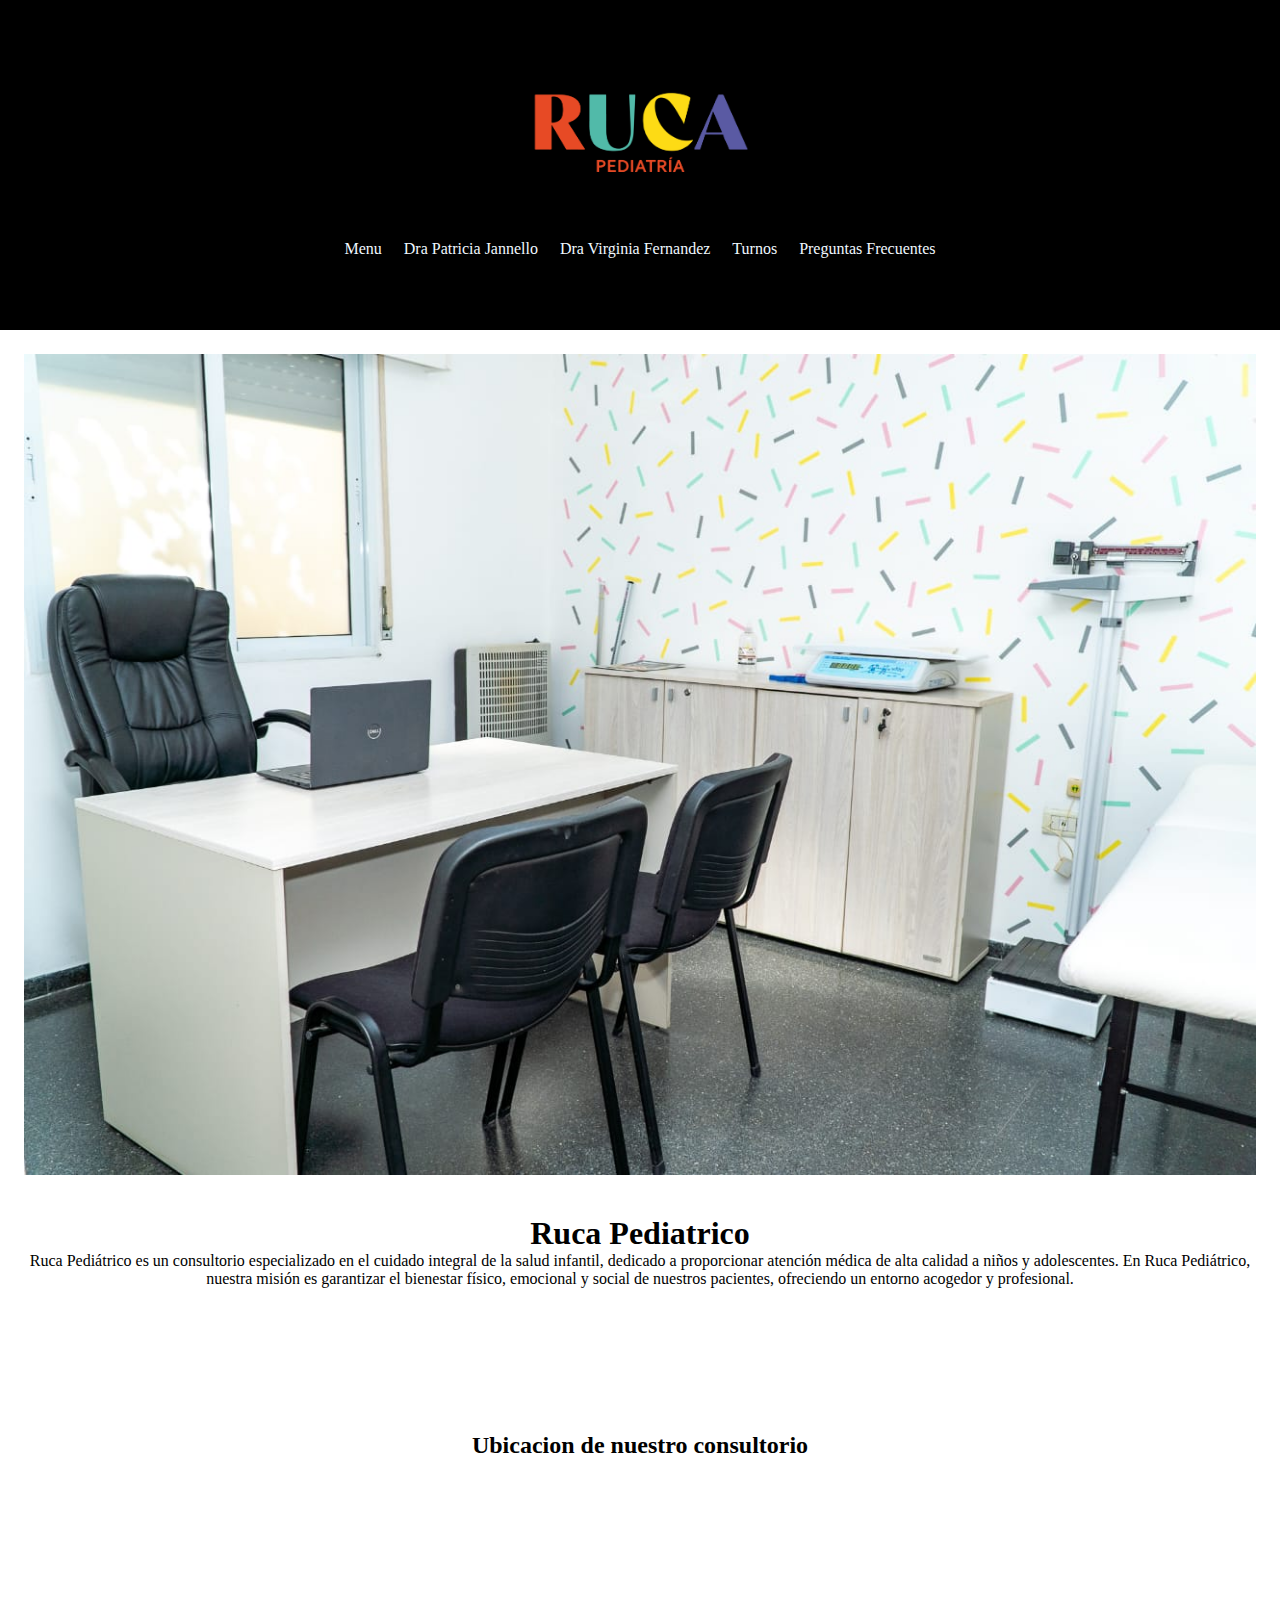
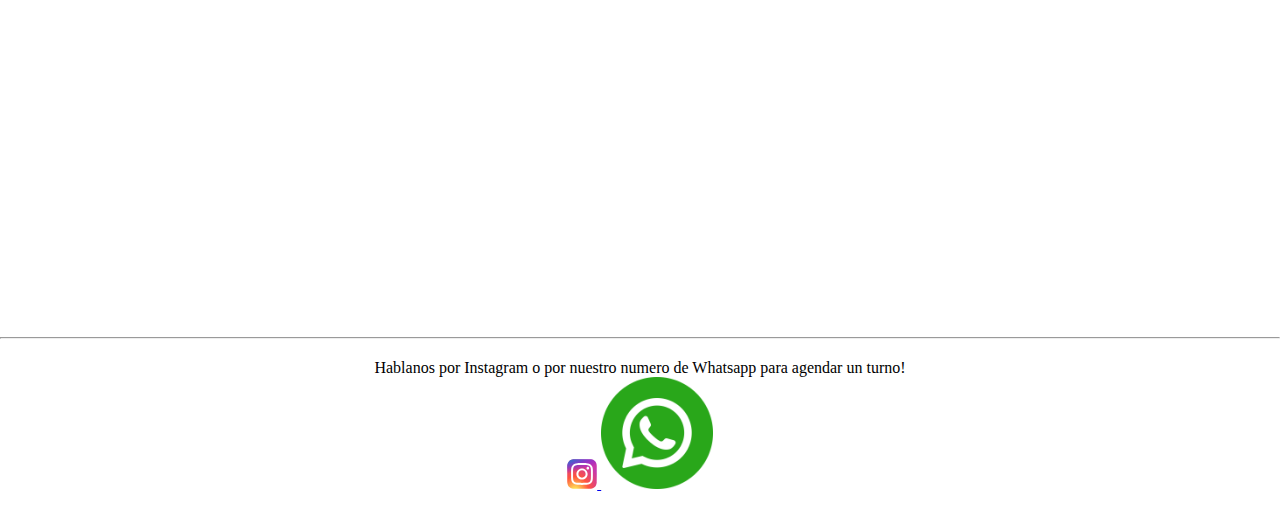
==== index.html @ 6505b5c9 "Primer commit de la segunda Pre-entrega" ====
<!DOCTYPE html>
<html lang="en">
<head>
    <meta charset="UTF-8">
    <meta name="viewport" content="width=device-width, initial-scale=1.0">

    <title>Ruca Pediatrico - Menu</title>
    <link rel="stylesheet" href="css/style.css">

</head>

<body>

    <header>

        <div class="div-centrar-logo">
            <img class="img-logo" src="images/Ruca Pediatrico.png" alt="">
        </div>
        
            
        <div>
            <nav class="menu">
                <ul>
                    <li> <a href="index.html"> Menu </a>  </li>
                    <li> <a href="pages/jannello.html"> Dra Patricia Jannello </a>  </li>
                    <li> <a href="pages/fernandez.html"> Dra Virginia Fernandez </a> </li>
                    <li> <a href="pages/turnos.html"> Turnos </a> </li>
                    <li> <a href="pages/preguntasf.html"> Preguntas Frecuentes </a>  </li>
                </ul>
            </nav>
        </div>
            
    </header>

    

    

    <main>
        <div class="div-main">
            <div class="div-consultorio-celular">
                <img id="consultorio-celular" src="images/foto-consultorio.jpg" alt="foto consultorio">
            </div>
            <div>
                <h1> Ruca Pediatrico </h1>
            </div>
            <div class="texto-descriptivo-consultorio">
                <p>Ruca Pediátrico es un consultorio especializado en el cuidado integral de la salud infantil, dedicado a proporcionar atención médica de alta calidad a niños y adolescentes. En Ruca Pediátrico, nuestra misión es garantizar el bienestar físico, emocional y social de nuestros pacientes, ofreciendo un entorno acogedor y profesional.</p>
            </div>
            <div class="div-ubicacion-mapa">
                <h2> Ubicacion de nuestro consultorio </h2>
            </div>
            <div>
                <iframe class="mapa" src="https://www.google.com/maps/embed?pb=!1m18!1m12!1m3!1d3201.8360350222256!2d-64.29708857441739!3d-36.63033321733507!2m3!1f0!2f0!3f0!3m2!1i1024!2i768!4f13.1!3m3!1m2!1s0x95c2cd3a7278e0b7%3A0xe6316afb4730a02e!2sRuca%20Pediatr%C3%ADa!5e0!3m2!1ses-419!2sar!4v1726334601955!5m2!1ses-419!2sar" width="600" height="450" style="border:0;" allowfullscreen="" loading="lazy" referrerpolicy="no-referrer-when-downgrade"></iframe>
            </div>
        </div>

    </main>

    
<hr>
    <footer>
        
        <p>
            Hablanos por Instagram o por nuestro numero de Whatsapp para agendar un turno!
        </p>
    <a href="https://www.instagram.com/ruca.pediatrico/" target="_blank">
        <img class="imagen-instagram" src="images/Instagram_logo_2016.svg" alt="Instagram" style="width: 30px; height: 30px;">
    </a>
        <a href="https://wa.me/5491125248600" target="_blank" class="whatsapp-button">
            <img src="images/whatsapp_3670051.png" alt="WhatsApp Icon" class="whatsapp-icon">
        </a>
    
    </footer>

</body>
</html>
---- css/style.css ----
*{
    padding: 0px;
    margin: 0px;
    box-sizing: border-box;
}


/*Header*/

header{
    background-color: black;
    height: 330px;
}

/*Foto logo*/

.img-logo{
    width: 15rem;
    
}

.div-centrar-logo{
    display: flex;
    justify-content: center;
}


header div nav ul {
    display: flex;
    justify-content: center;
    align-items: center;
    flex-wrap: wrap;
    gap: 22px;
    list-style: none;
    
    
  }


header div nav ul li a{
    text-decoration: none;
    color: aliceblue;
}

a:hover{
    color: aqua;
}





.titulos-principales{
    margin-top: 30px;
    margin-bottom: 30px;

}

footer{
    text-align: center;
    padding: 20px;
}

/*index.html*/

.div-main{
    padding: 1.5rem;
}

/*foto para celular del consultorio*/
.div-consultorio-celular{
    display: flex;
    justify-content: center;
    margin-bottom: 40px;
}


#consultorio-celular{
    
    width: 100%;
    
}



#consultorio-celular, .texto-descriptivo-consultorio{
    display: grid;
    grid-template-columns: 1fr;
    grid-template-rows: repeat(5,1fr);
    gap: 20px;
}

.texto-descriptivo-consultorio{
    height: 130px;
    margin-bottom: 50px;
}

main{
    text-align: center;
}

.mapa{
    width: 90%;
}


/*jannello.html*/

.imagen-jannello{
    width: 100%;
    margin-bottom: 50px;
}

/*fernandez.html*/


.imagen-fernandez{
    width: 100%;
    height: 23.5rem;
}



/*turnos.html*/


.modifica-formulario{
    height: 200px;
    width: 200px;
    margin-left: 26%;
}




/*preguntasf.html*/


.main-preguntas{
    text-align: left;
    padding: 10px;

}

.preguntas{
    font-weight: bolder;
    margin-top: 10px;
    margin-bottom: 10px;
}


.respuesta-1{
    margin-top: 5px;
    margin-left: 30px;
    font-weight: bold;
}


.preguntas-respuestas{
    margin-top: 30px;
    margin-bottom: 30px;
}

.imagen-instagram{
    margin-top: 10px;
}


.whatsapp-icon{
    width: 9%;
}


@media screen and(min)
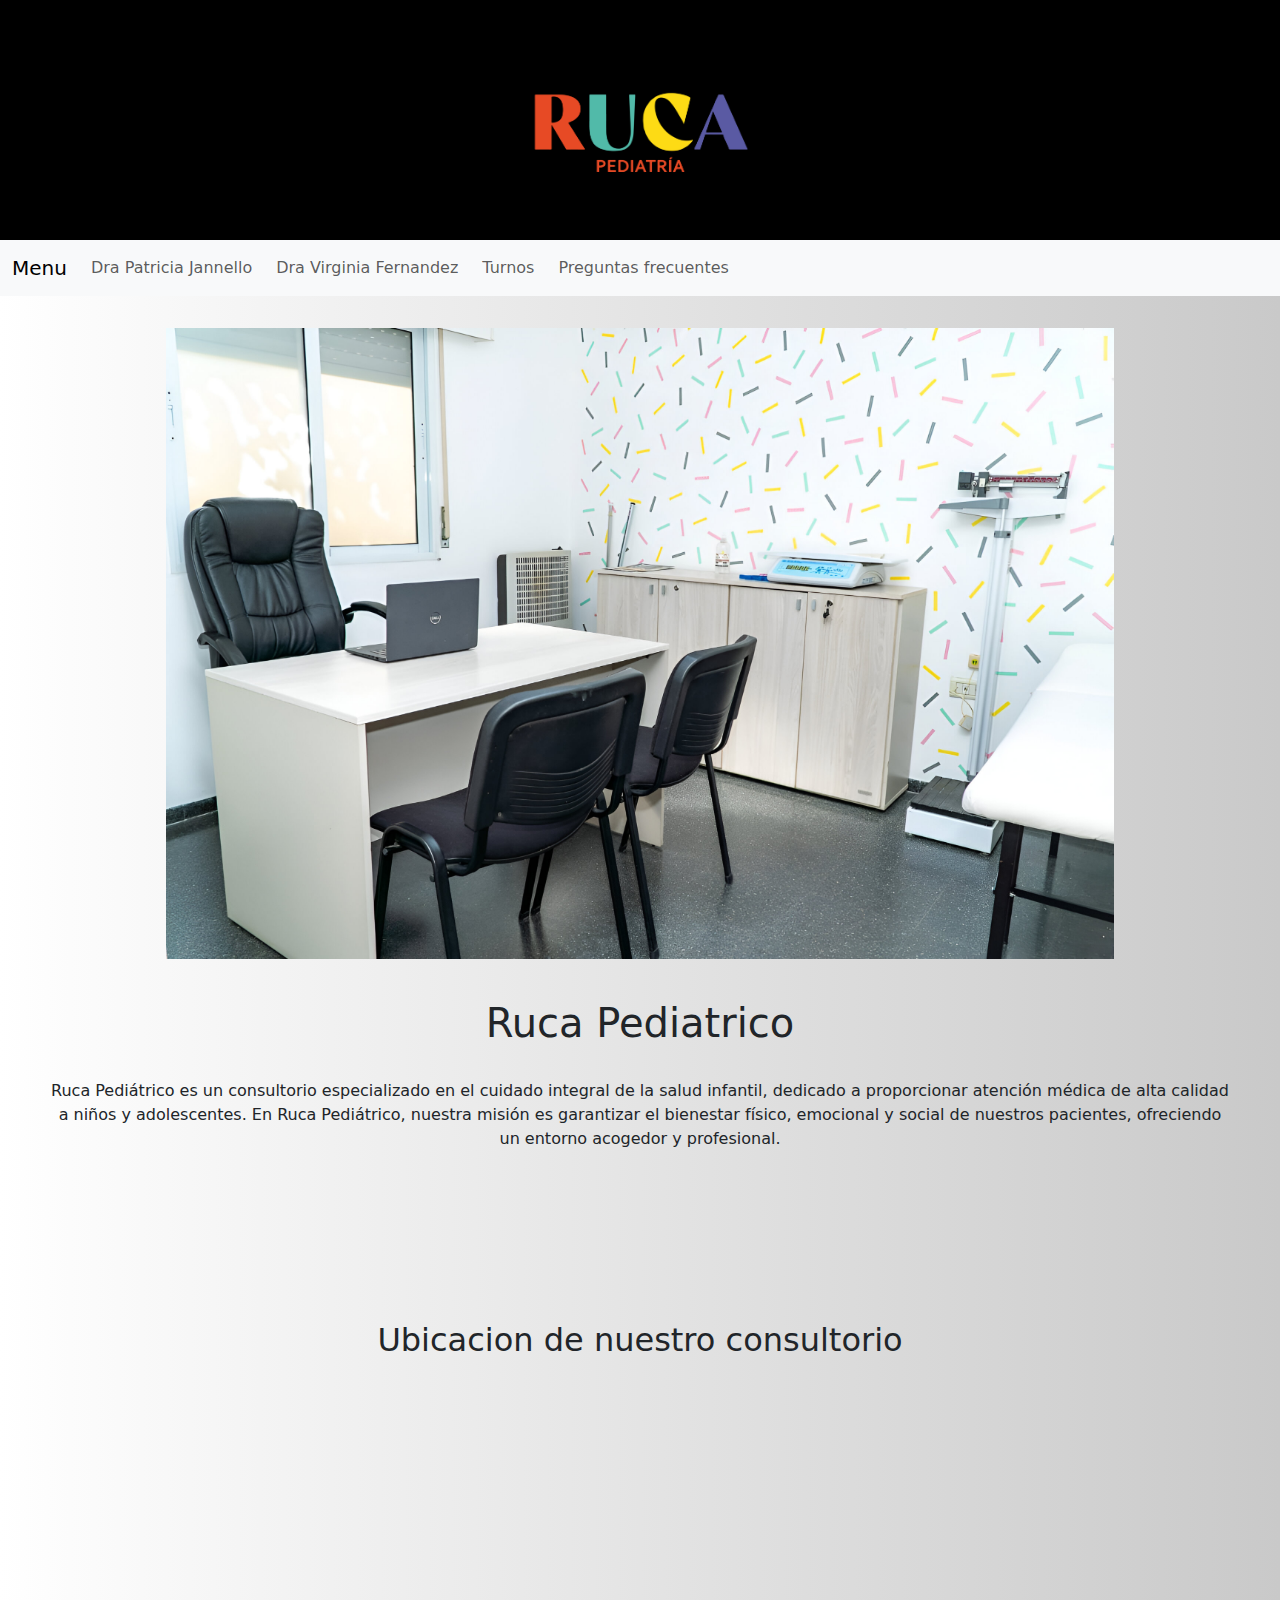
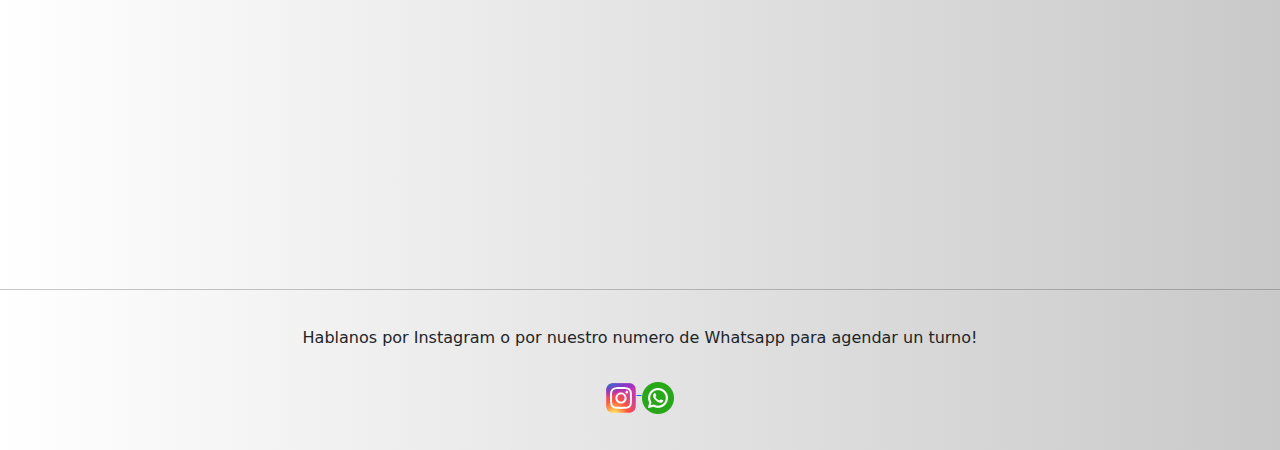
==== commit 7e212452: "Ultima version para la tercer entrega" ====
--- a/index.html
+++ b/index.html
@@ -3,31 +3,51 @@
 <head>
     <meta charset="UTF-8">
     <meta name="viewport" content="width=device-width, initial-scale=1.0">
+    <meta name="description" content="Este HTML representa el menu principal del consultorio Ruca Pediatrico aqui va a poder encontrar una breve descripcion del lugar y su ubicacion">
 
-    <title>Ruca Pediatrico - Menu</title>
+    <title> Ruca Pediatrico - Menu</title>
+    <link href="https://cdn.jsdelivr.net/npm/bootstrap@5.3.3/dist/css/bootstrap.min.css" rel="stylesheet" integrity="sha384-QWTKZyjpPEjISv5WaRU9OFeRpok6YctnYmDr5pNlyT2bRjXh0JMhjY6hW+ALEwIH" crossorigin="anonymous">
     <link rel="stylesheet" href="css/style.css">
 
 </head>
 
-<body>
+<body class="body-menu">
 
     <header>
 
         <div class="div-centrar-logo">
-            <img class="img-logo" src="images/Ruca Pediatrico.png" alt="">
+            <img class="img-logo" src="images/Ruca Pediatrico (1).png" alt="Logo-Ruca-Pediatrico">
         </div>
         
             
-        <div>
-            <nav class="menu">
-                <ul>
-                    <li> <a href="index.html"> Menu </a>  </li>
-                    <li> <a href="pages/jannello.html"> Dra Patricia Jannello </a>  </li>
-                    <li> <a href="pages/fernandez.html"> Dra Virginia Fernandez </a> </li>
-                    <li> <a href="pages/turnos.html"> Turnos </a> </li>
-                    <li> <a href="pages/preguntasf.html"> Preguntas Frecuentes </a>  </li>
-                </ul>
-            </nav>
+        <div class="menu">
+            <nav class="navbar navbar-expand-lg bg-body-tertiary">
+                <div class="container-fluid">
+                  <a class="navbar-brand hove" href="index.html">Menu</a>
+                  <button class="navbar-toggler" type="button" data-bs-toggle="collapse" data-bs-target="#navbarSupportedContent" aria-controls="navbarSupportedContent" aria-expanded="false" aria-label="Toggle navigation">
+                    <span class="navbar-toggler-icon"></span>
+                  </button>
+                  <div class="collapse navbar-collapse" id="navbarSupportedContent">
+                    <ul class="navbar-nav me-auto mb-2 mb-lg-0">
+                      <li class="nav-item">
+                        <a class="nav-link hove" aria-current="page" href="pages/jannello.html">Dra Patricia Jannello</a>
+                      </li>
+                      <li class="nav-item">
+                        <a class="nav-link hove" href="pages/fernandez.html">Dra Virginia Fernandez</a>
+                      </li>
+                      <li class="nav-item ">
+                        <a class="nav-link hove" href="pages/turnos.html" role="button" >
+                          Turnos
+                        </a>
+                      </li>
+                      <li class="nav-item">
+                        <a class="nav-link hove" href="pages/preguntasf.html">Preguntas frecuentes</a>
+                      </li>
+                    </ul>
+                    
+                  </div>
+                </div>
+              </nav>
         </div>
             
     </header>
@@ -39,7 +59,7 @@
     <main>
         <div class="div-main">
             <div class="div-consultorio-celular">
-                <img id="consultorio-celular" src="images/foto-consultorio.jpg" alt="foto consultorio">
+                <img id="consultorio-celular" src="images/foto-consultorio-mejorada.jpg" alt="foto consultorio">
             </div>
             <div>
                 <h1> Ruca Pediatrico </h1>
@@ -72,6 +92,6 @@
         </a>
     
     </footer>
-
+    <script src="https://cdn.jsdelivr.net/npm/bootstrap@5.3.3/dist/js/bootstrap.bundle.min.js" integrity="sha384-YvpcrYf0tY3lHB60NNkmXc5s9fDVZLESaAA55NDzOxhy9GkcIdslK1eN7N6jIeHz" crossorigin="anonymous"></script>
 </body>
 </html>--- a/css/style.css
+++ b/css/style.css
@@ -1,174 +1,222 @@
-*{
-    padding: 0px;
-    margin: 0px;
-    box-sizing: border-box;
-}
-
-
-/*Header*/
-
-header{
-    background-color: black;
-    height: 330px;
+* {
+  padding: 0px;
+  margin: 0px;
+  box-sizing: border-box;
+}
+
+header {
+  background-color: black;
+  height: 280px;
 }
 
 /*Foto logo*/
-
-.img-logo{
-    width: 15rem;
-    
-}
-
-.div-centrar-logo{
+.img-logo {
+  width: 15rem;
+}
+
+.div-centrar-logo {
+  display: flex;
+  justify-content: center;
+}
+
+header div nav ul {
+  display: flex;
+  justify-content: center;
+  align-items: center;
+  flex-wrap: wrap;
+  gap: 0.5rem;
+  list-style: none;
+}
+header div nav ul li a {
+  text-decoration: none;
+  color: aliceblue;
+}
+
+/*hasta aca tenes nesting ,import, y listas*/
+header div nav div div ul li .hove:hover {
+  background-color: rgb(218, 224, 224);
+}
+
+.titulos-principales {
+  margin-top: 30px;
+  margin-bottom: 30px;
+}
+
+footer {
+  text-align: center;
+  padding: 20px;
+}
+
+.div-main {
+  padding: 1.5rem;
+}
+
+/*foto para celular del consultorio*/
+.div-consultorio-celular {
+  display: flex;
+  justify-content: center;
+  margin-bottom: 40px;
+}
+
+#consultorio-celular {
+  width: 100%;
+}
+
+#consultorio-celular, .texto-descriptivo-consultorio {
+  display: grid;
+  grid-template-columns: 1fr;
+  grid-template-rows: repeat(5, 1fr);
+  gap: 20px;
+}
+
+.texto-descriptivo-consultorio {
+  height: 130px;
+  margin-bottom: 7rem;
+}
+
+main {
+  text-align: center;
+}
+
+.mapa {
+  width: 100%;
+}
+
+.body-menu {
+  background: linear-gradient(to right, white, rgb(201, 201, 201));
+}
+
+/*jannello.html*/
+.body-jannello {
+  background: linear-gradient(to right, white, #fff39b);
+}
+
+.imagen-jannello {
+  width: 100%;
+  margin-bottom: 50px;
+}
+
+/*fernandez.html*/
+.body-fernandez {
+  background: linear-gradient(to right, white, #f7e372);
+}
+
+.imagen-fernandez {
+  width: 75%;
+  height: 23.5rem;
+}
+
+#perfil-profesional-fernandez {
+  margin-top: 3rem;
+}
+
+/*turnos.html*/
+.body-turnos {
+  background: linear-gradient(to right, white, #6d6ba1);
+}
+
+.main-turnos {
+  height: 25rem;
+}
+
+.modifica-formulario {
+  height: 50px;
+  width: 190px;
+  margin-left: 5.5rem;
+}
+
+/*preguntasf.html*/
+.body-preguntas {
+  background: linear-gradient(to right, white, #b7dddb);
+}
+
+.main-preguntas {
+  text-align: left;
+  padding: 10px;
+  margin: 1rem;
+}
+
+.preguntas {
+  font-weight: bolder;
+  margin-top: 10px;
+  margin-bottom: 10px;
+}
+
+.respuesta-1 {
+  margin-top: 5px;
+  margin-left: 30px;
+  font-weight: bold;
+}
+
+.preguntas-respuestas {
+  margin-top: 30px;
+  margin-bottom: 30px;
+}
+
+.imagen-instagram {
+  margin-top: 1rem;
+}
+
+.whatsapp-icon {
+  width: 9%;
+  margin-top: 1rem;
+}
+
+@media screen and (min-width: 600px) {
+  .menu {
     display: flex;
     justify-content: center;
-}
-
-
-header div nav ul {
+    display: inline;
+    margin-top: 2.5rem;
+  }
+  header div nav div div ul {
     display: flex;
-    justify-content: center;
+    flex-direction: column;
     align-items: center;
-    flex-wrap: wrap;
-    gap: 22px;
-    list-style: none;
-    
-    
-  }
-
-
-header div nav ul li a{
-    text-decoration: none;
-    color: aliceblue;
-}
-
-a:hover{
-    color: aqua;
-}
-
-
-
-
-
-.titulos-principales{
-    margin-top: 30px;
-    margin-bottom: 30px;
-
-}
-
-footer{
-    text-align: center;
-    padding: 20px;
-}
-
-/*index.html*/
-
-.div-main{
-    padding: 1.5rem;
-}
-
-/*foto para celular del consultorio*/
-.div-consultorio-celular{
-    display: flex;
-    justify-content: center;
-    margin-bottom: 40px;
-}
-
-
-#consultorio-celular{
-    
-    width: 100%;
-    
-}
-
-
-
-#consultorio-celular, .texto-descriptivo-consultorio{
-    display: grid;
-    grid-template-columns: 1fr;
-    grid-template-rows: repeat(5,1fr);
-    gap: 20px;
-}
-
-.texto-descriptivo-consultorio{
-    height: 130px;
-    margin-bottom: 50px;
-}
-
-main{
-    text-align: center;
-}
-
-.mapa{
-    width: 90%;
-}
-
-
-/*jannello.html*/
-
-.imagen-jannello{
-    width: 100%;
-    margin-bottom: 50px;
-}
-
-/*fernandez.html*/
-
-
-.imagen-fernandez{
-    width: 100%;
-    height: 23.5rem;
-}
-
-
-
-/*turnos.html*/
-
-
-.modifica-formulario{
-    height: 200px;
-    width: 200px;
-    margin-left: 26%;
-}
-
-
-
-
-/*preguntasf.html*/
-
-
-.main-preguntas{
-    text-align: left;
-    padding: 10px;
-
-}
-
-.preguntas{
-    font-weight: bolder;
-    margin-top: 10px;
-    margin-bottom: 10px;
-}
-
-
-.respuesta-1{
-    margin-top: 5px;
-    margin-left: 30px;
-    font-weight: bold;
-}
-
-
-.preguntas-respuestas{
-    margin-top: 30px;
-    margin-bottom: 30px;
-}
-
-.imagen-instagram{
-    margin-top: 10px;
-}
-
-
-.whatsapp-icon{
-    width: 9%;
-}
-
-
-@media screen and(min) +  }
+  /*Menu Principal*/
+  .div-main {
+    padding: 3rem;
+  }
+  .texto-descriptivo-consultorio {
+    margin-top: 2rem;
+    font-weight: 300 bold;
+  }
+
+  #consultorio-celular{
+    width: 80%;
+  }
+  /*jannello desktop*/
+  /*fernandez desktop*/
+  .imagen-fernandez {
+    height: 900px;
+    width: 45rem;
+  }
+  #perfil-profesional-fernandez {
+    margin-top: 2rem;
+  }
+  /*turnos desktop*/
+  .main-turnos {
+    height: 25rem;
+  }
+  .modifica-formulario {
+    margin-left: 41.5%;
+  }
+  /*Preguntas frecuentes desktop*/
+  .main-preguntas {
+    margin: 1rem;
+  }
+  /*footer desktop*/
+  .whatsapp-icon {
+    width: 2rem;
+  }
+
+  footer{
+    margin-bottom: 1rem;
+  }
+  .footer-turnos{
+    margin-bottom: 1rem;
+  }
+}
+
+/*# sourceMappingURL=style.css.map */
